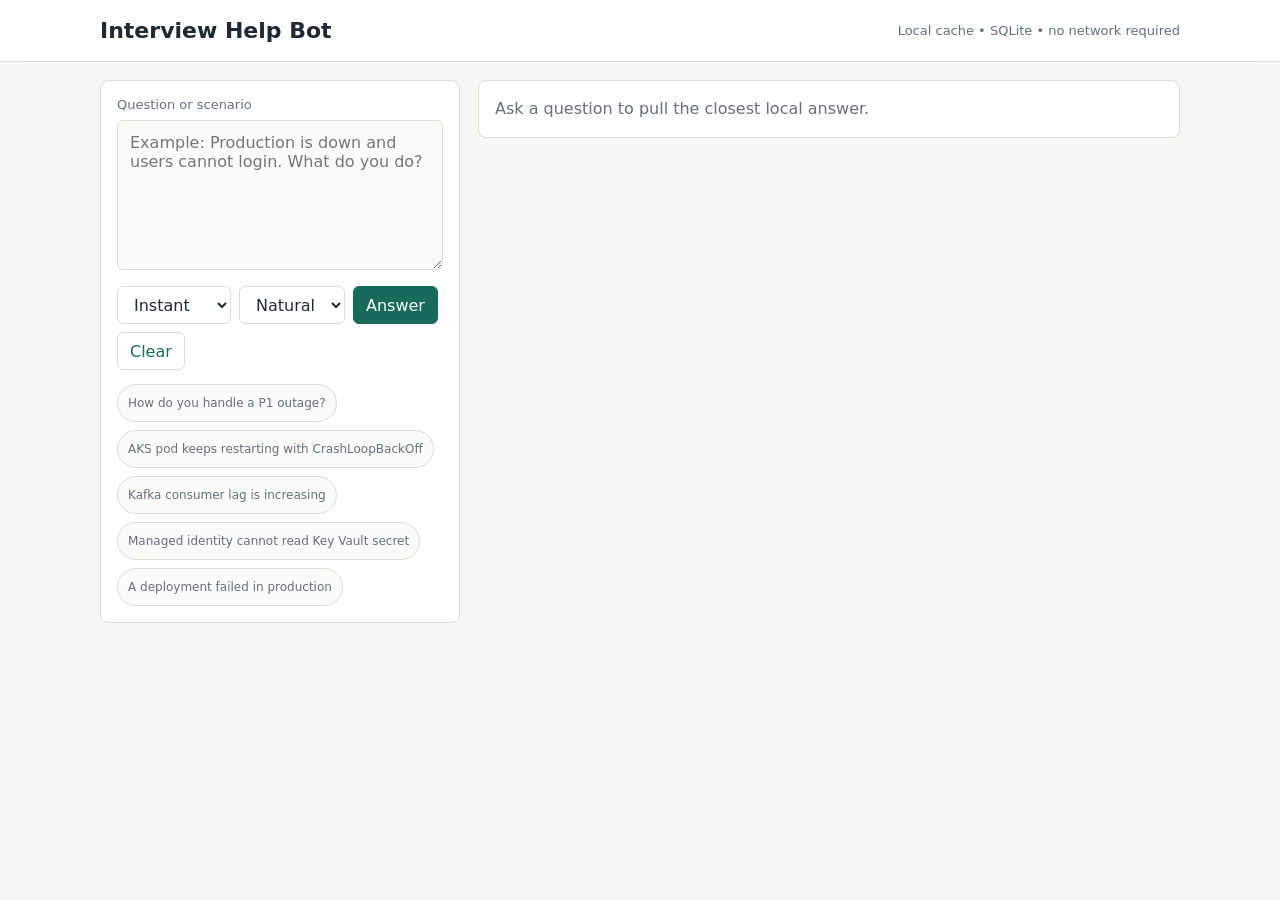
==== static/index.html @ cf2533ba "Harden API and add optional voice pipeline" ====
<!doctype html>
<html lang="en">
<head>
  <meta charset="utf-8">
  <meta name="viewport" content="width=device-width, initial-scale=1">
  <title>Interview Help Bot</title>
  <link rel="stylesheet" href="/static/styles.css">
</head>
<body>
  <header>
    <div class="wrap top">
      <h1>Interview Help Bot</h1>
      <div class="status">Local cache • SQLite • no network required</div>
    </div>
  </header>
  <main class="wrap">
    <aside>
      <label for="question">Question or scenario</label>
      <textarea id="question" placeholder="Example: Production is down and users cannot login. What do you do?"></textarea>
      <div class="controls">
        <select id="mode" aria-label="Answer mode">
          <option value="instant">Instant</option>
          <option value="detailed">Detailed</option>
        </select>
        <select id="voice" aria-label="Voice style">
          <option value="natural">Natural</option>
          <option value="raw">Raw</option>
        </select>
        <button class="primary" id="ask">Answer</button>
        <button class="secondary" id="clear">Clear</button>
      </div>
      <div class="chips" id="examples"></div>
    </aside>
    <section>
      <div id="result" class="empty">Ask a question to pull the closest local answer.</div>
    </section>
  </main>
  <script src="/static/app.js"></script>
</body>
</html>
---- static/styles.css ----
:root {
  color-scheme: light;
  --bg: #f7f8f5;
  --panel: #ffffff;
  --ink: #1f2933;
  --muted: #64707d;
  --line: #d9ded6;
  --accent: #176b5b;
  --accent-2: #8a4b22;
  --soft: #e8f2ef;
}

* { box-sizing: border-box; }

body {
  margin: 0;
  font-family: ui-sans-serif, system-ui, -apple-system, BlinkMacSystemFont, "Segoe UI", sans-serif;
  background: var(--bg);
  color: var(--ink);
}

header {
  border-bottom: 1px solid var(--line);
  background: rgba(255,255,255,.88);
  backdrop-filter: blur(10px);
  position: sticky;
  top: 0;
  z-index: 1;
}

.wrap { max-width: 1120px; margin: 0 auto; padding: 18px 20px; }
.top { display: flex; align-items: center; justify-content: space-between; gap: 16px; }
h1 { margin: 0; font-size: 22px; font-weight: 720; }
.status { color: var(--muted); font-size: 13px; }
main.wrap { display: grid; grid-template-columns: 360px 1fr; gap: 18px; align-items: start; }

section, aside {
  background: var(--panel);
  border: 1px solid var(--line);
  border-radius: 8px;
  padding: 16px;
}

label { display: block; font-size: 13px; color: var(--muted); margin-bottom: 8px; }

textarea {
  width: 100%;
  min-height: 150px;
  resize: vertical;
  border: 1px solid var(--line);
  border-radius: 6px;
  padding: 12px;
  font: inherit;
  color: var(--ink);
  background: #fbfcfa;
}

.controls { display: flex; gap: 8px; margin-top: 12px; align-items: center; flex-wrap: wrap; }

button, select {
  border: 1px solid var(--line);
  border-radius: 6px;
  background: #fff;
  color: var(--ink);
  font: inherit;
  height: 38px;
  padding: 0 12px;
}

button.primary { background: var(--accent); color: #fff; border-color: var(--accent); }
button.secondary { color: var(--accent); }
.chips { display: flex; gap: 8px; flex-wrap: wrap; margin-top: 14px; }
.chip { border: 1px solid var(--line); border-radius: 999px; padding: 6px 10px; font-size: 12px; color: var(--muted); background: #fbfcfa; cursor: pointer; }
.result { display: grid; gap: 12px; }
.match { border: 1px solid var(--line); border-radius: 8px; padding: 14px; background: #fff; }
.meta { display: flex; gap: 8px; flex-wrap: wrap; color: var(--muted); font-size: 13px; margin-bottom: 10px; }
.pill { background: var(--soft); color: var(--accent); border-radius: 999px; padding: 4px 8px; }
.answer { white-space: pre-wrap; line-height: 1.5; }
.keywords { margin-top: 12px; color: var(--muted); font-size: 13px; }
.memory { margin-top: 12px; border-top: 1px solid var(--line); padding-top: 10px; color: var(--accent-2); font-size: 13px; }
.empty { color: var(--muted); line-height: 1.5; }
.error { color: #9f2d20; }

@media (max-width: 820px) {
  main.wrap { grid-template-columns: 1fr; }
}
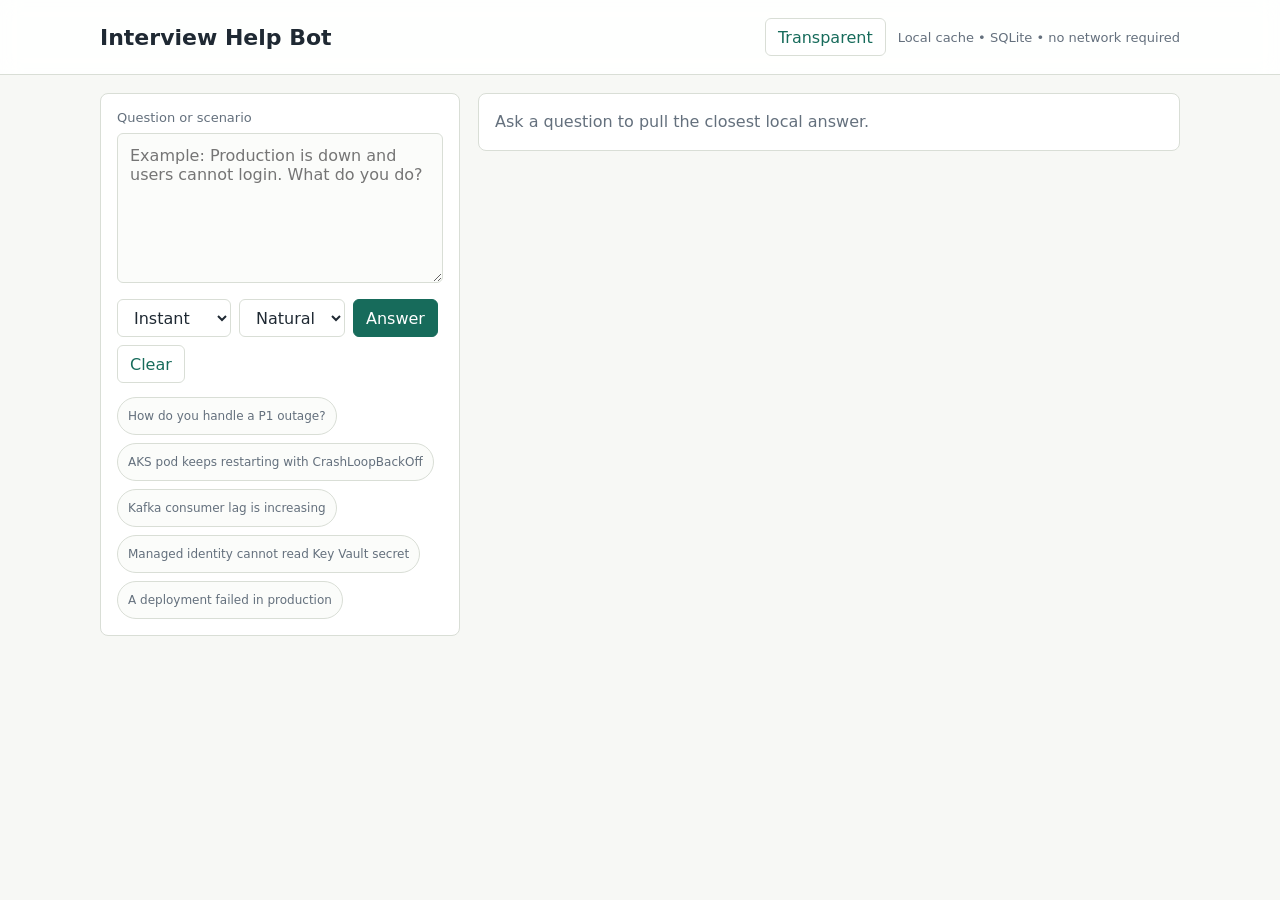
==== commit 88273e28: "Add private overlay and enriched DevOps question bank" ====
--- a/static/index.html
+++ b/static/index.html
@@ -10,7 +10,10 @@
   <header>
     <div class="wrap top">
       <h1>Interview Help Bot</h1>
-      <div class="status">Local cache • SQLite • no network required</div>
+      <div class="top-actions">
+        <button class="secondary" id="opacity-toggle" type="button" aria-pressed="false">Transparent</button>
+        <div class="status">Local cache • SQLite • no network required</div>
+      </div>
     </div>
   </header>
   <main class="wrap">
--- a/static/styles.css
+++ b/static/styles.css
@@ -19,6 +19,23 @@
   color: var(--ink);
 }
 
+body.transparent-mode {
+  background: transparent;
+}
+
+body.transparent-mode header,
+body.transparent-mode aside,
+body.transparent-mode section,
+body.transparent-mode .match {
+  opacity: .48;
+}
+
+body.transparent-mode textarea,
+body.transparent-mode button,
+body.transparent-mode select {
+  opacity: .72;
+}
+
 header {
   border-bottom: 1px solid var(--line);
   background: rgba(255,255,255,.88);
@@ -30,6 +47,7 @@
 
 .wrap { max-width: 1120px; margin: 0 auto; padding: 18px 20px; }
 .top { display: flex; align-items: center; justify-content: space-between; gap: 16px; }
+.top-actions { display: flex; align-items: center; gap: 12px; }
 h1 { margin: 0; font-size: 22px; font-weight: 720; }
 .status { color: var(--muted); font-size: 13px; }
 main.wrap { display: grid; grid-template-columns: 360px 1fr; gap: 18px; align-items: start; }
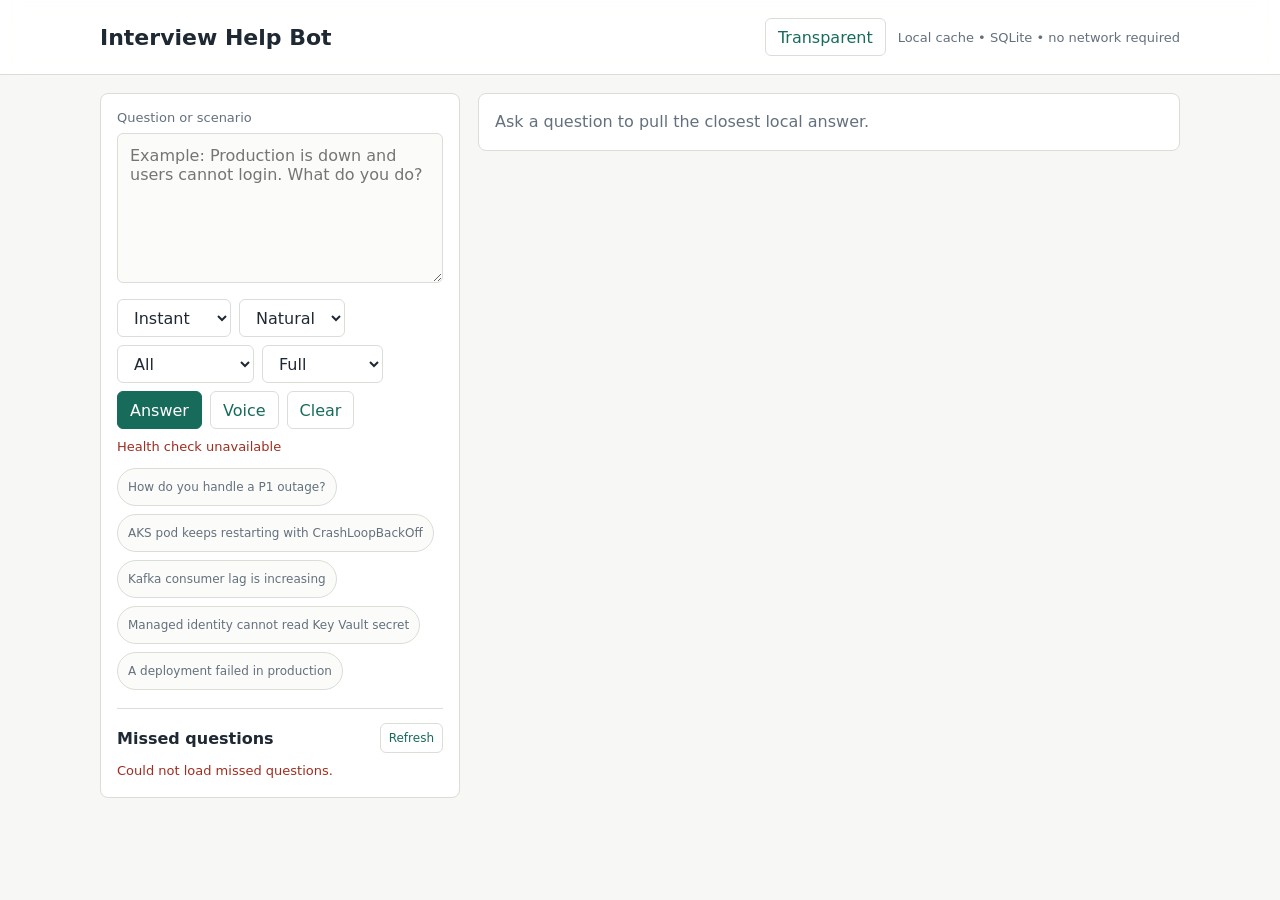
==== commit 5909b36e: "Improve interview bot matching and review workflow" ====
--- a/static/index.html
+++ b/static/index.html
@@ -29,10 +29,33 @@
           <option value="natural">Natural</option>
           <option value="raw">Raw</option>
         </select>
+        <select id="category-filter" aria-label="Focus area">
+          <option value="all">All</option>
+          <option value="devops">DevOps</option>
+          <option value="kubernetes">Kubernetes</option>
+          <option value="azure">Azure</option>
+          <option value="terraform">Terraform</option>
+          <option value="linux">Linux</option>
+          <option value="scenario">Scenario</option>
+          <option value="behavioral">Behavioral</option>
+        </select>
+        <select id="view" aria-label="View mode">
+          <option value="full">Full</option>
+          <option value="interview">Interview</option>
+        </select>
         <button class="primary" id="ask">Answer</button>
+        <button class="secondary" id="voice-input" type="button">Voice</button>
         <button class="secondary" id="clear">Clear</button>
       </div>
+      <div class="health" id="health">Checking library...</div>
       <div class="chips" id="examples"></div>
+      <div class="review-panel">
+        <div class="review-head">
+          <strong>Missed questions</strong>
+          <button class="secondary small" id="refresh-missed" type="button">Refresh</button>
+        </div>
+        <div id="missed" class="missed-list"></div>
+      </div>
     </aside>
     <section>
       <div id="result" class="empty">Ask a question to pull the closest local answer.</div>
--- a/static/styles.css
+++ b/static/styles.css
@@ -87,17 +87,29 @@
 
 button.primary { background: var(--accent); color: #fff; border-color: var(--accent); }
 button.secondary { color: var(--accent); }
+button.small { height: 30px; padding: 0 8px; font-size: 12px; }
 .chips { display: flex; gap: 8px; flex-wrap: wrap; margin-top: 14px; }
 .chip { border: 1px solid var(--line); border-radius: 999px; padding: 6px 10px; font-size: 12px; color: var(--muted); background: #fbfcfa; cursor: pointer; }
+.health { margin-top: 10px; color: var(--muted); font-size: 13px; }
+.health.ok { color: var(--accent); }
 .result { display: grid; gap: 12px; }
 .match { border: 1px solid var(--line); border-radius: 8px; padding: 14px; background: #fff; }
+.interview-match { font-size: 16px; }
 .meta { display: flex; gap: 8px; flex-wrap: wrap; color: var(--muted); font-size: 13px; margin-bottom: 10px; }
 .pill { background: var(--soft); color: var(--accent); border-radius: 999px; padding: 4px 8px; }
 .answer { white-space: pre-wrap; line-height: 1.5; }
+.primary-answer { margin-top: 12px; font-size: 17px; }
 .keywords { margin-top: 12px; color: var(--muted); font-size: 13px; }
 .memory { margin-top: 12px; border-top: 1px solid var(--line); padding-top: 10px; color: var(--accent-2); font-size: 13px; }
 .empty { color: var(--muted); line-height: 1.5; }
 .error { color: #9f2d20; }
+.review-panel { margin-top: 18px; border-top: 1px solid var(--line); padding-top: 14px; }
+.review-head { display: flex; justify-content: space-between; align-items: center; gap: 8px; margin-bottom: 8px; }
+.missed-list { display: grid; gap: 10px; }
+.missed-item { display: grid; gap: 6px; }
+.missed-question { height: auto; min-height: 32px; padding: 7px 9px; text-align: left; color: var(--ink); }
+.missed-answer { min-height: 72px; font-size: 13px; }
+.small-text { font-size: 13px; }
 
 @media (max-width: 820px) {
   main.wrap { grid-template-columns: 1fr; }
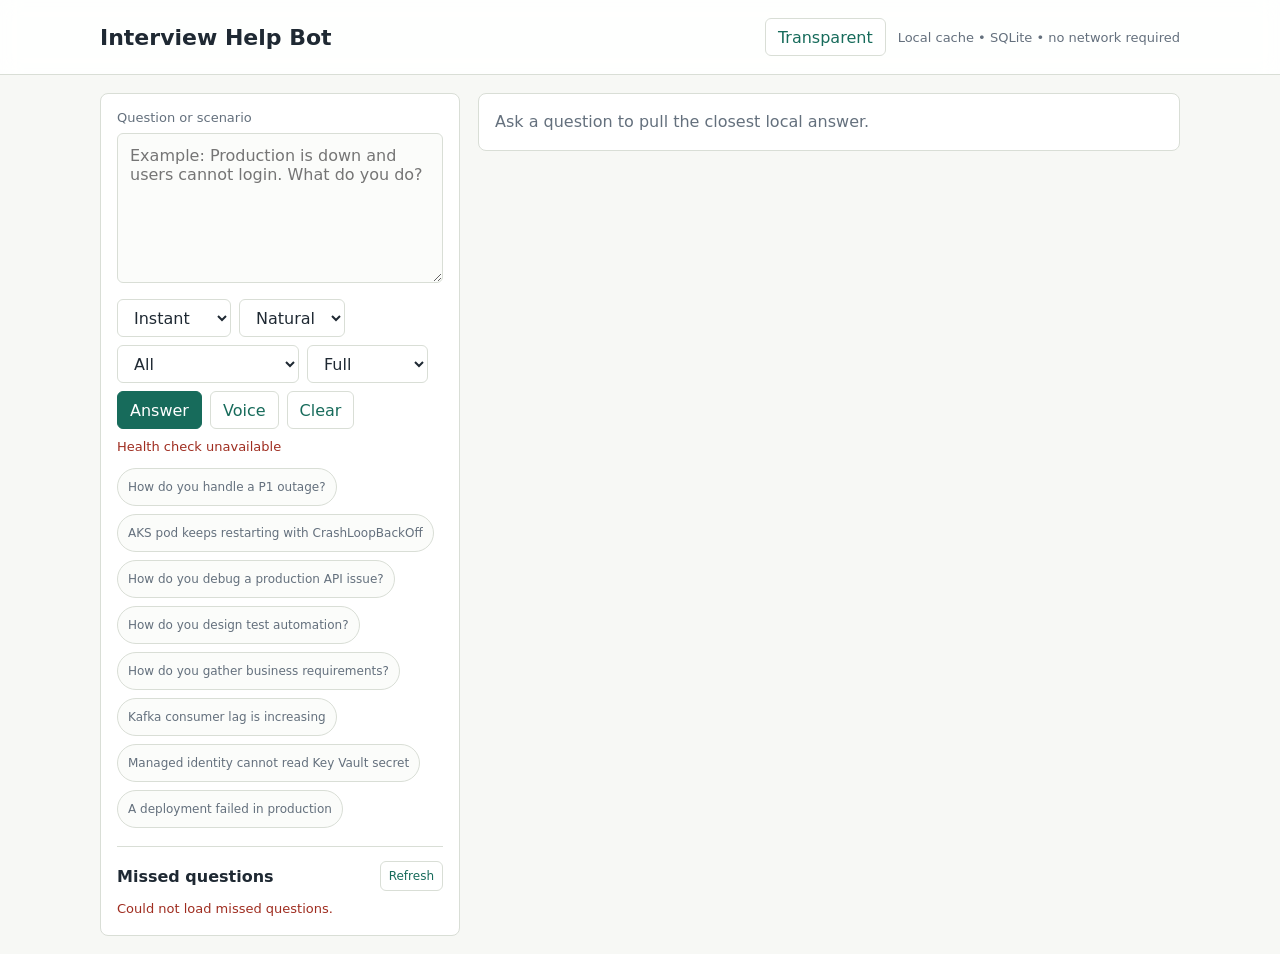
==== commit fe73fd6a: "Add multi-profession interview starter library" ====
--- a/static/index.html
+++ b/static/index.html
@@ -32,6 +32,16 @@
         <select id="category-filter" aria-label="Focus area">
           <option value="all">All</option>
           <option value="devops">DevOps</option>
+          <option value="developer">Developer</option>
+          <option value="qa">QA</option>
+          <option value="data_engineer">Data Engineer</option>
+          <option value="data_analyst">Data Analyst</option>
+          <option value="business_analyst">Business Analyst</option>
+          <option value="project_manager">Project Manager</option>
+          <option value="product_manager">Product Manager</option>
+          <option value="cybersecurity">Cybersecurity</option>
+          <option value="cloud_engineer">Cloud Engineer</option>
+          <option value="database_admin">Database Admin</option>
           <option value="kubernetes">Kubernetes</option>
           <option value="azure">Azure</option>
           <option value="terraform">Terraform</option>
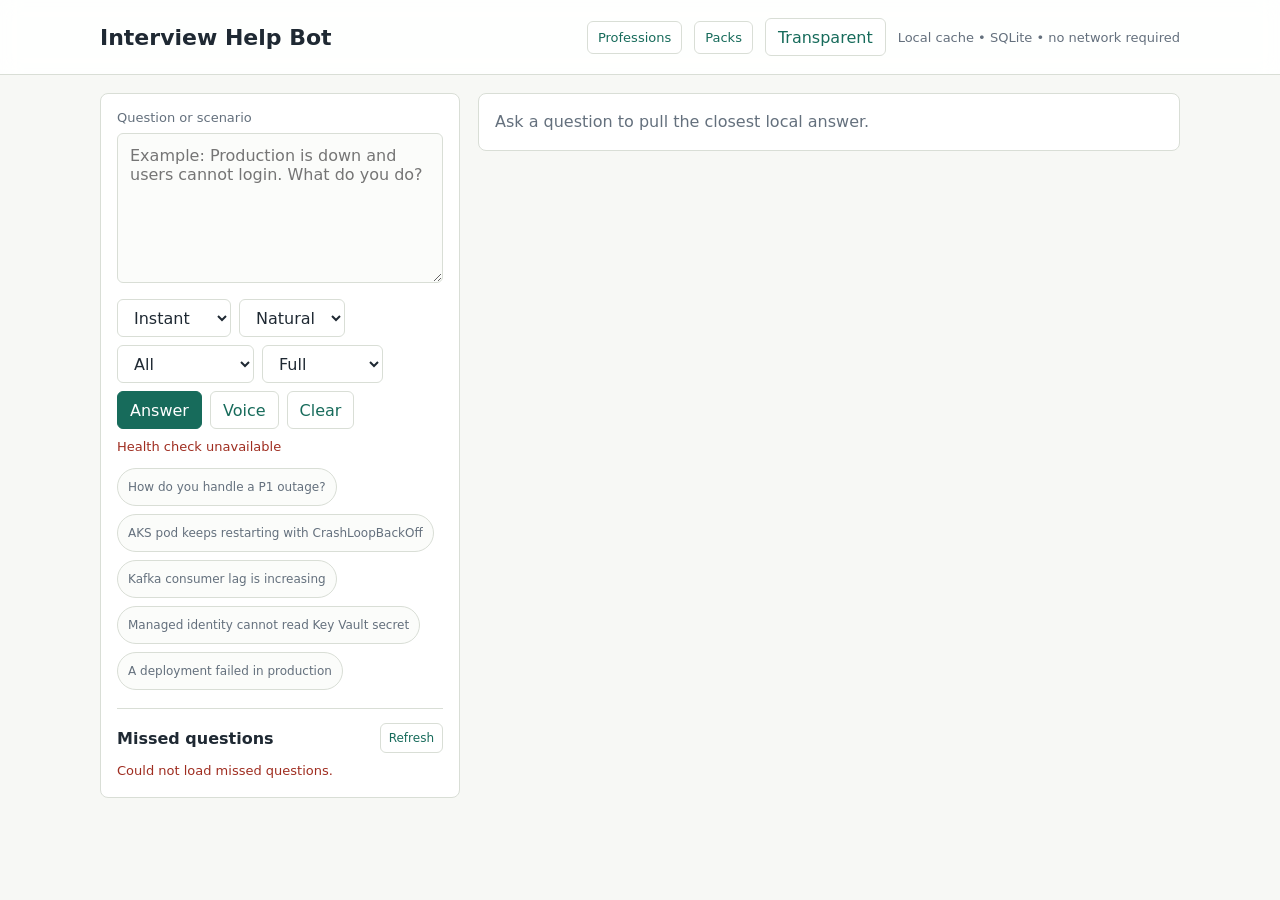
==== commit 1b95a1f2: "Add pack manager UI and tester setup" ====
--- a/static/index.html
+++ b/static/index.html
@@ -6,11 +6,13 @@
   <title>Interview Help Bot</title>
   <link rel="stylesheet" href="/static/styles.css">
 </head>
-<body>
+<body data-ui="devops">
   <header>
     <div class="wrap top">
       <h1>Interview Help Bot</h1>
       <div class="top-actions">
+        <a class="nav-link" href="/professions">Professions</a>
+        <a class="nav-link" href="/packs">Packs</a>
         <button class="secondary" id="opacity-toggle" type="button" aria-pressed="false">Transparent</button>
         <div class="status">Local cache • SQLite • no network required</div>
       </div>
@@ -32,16 +34,6 @@
         <select id="category-filter" aria-label="Focus area">
           <option value="all">All</option>
           <option value="devops">DevOps</option>
-          <option value="developer">Developer</option>
-          <option value="qa">QA</option>
-          <option value="data_engineer">Data Engineer</option>
-          <option value="data_analyst">Data Analyst</option>
-          <option value="business_analyst">Business Analyst</option>
-          <option value="project_manager">Project Manager</option>
-          <option value="product_manager">Product Manager</option>
-          <option value="cybersecurity">Cybersecurity</option>
-          <option value="cloud_engineer">Cloud Engineer</option>
-          <option value="database_admin">Database Admin</option>
           <option value="kubernetes">Kubernetes</option>
           <option value="azure">Azure</option>
           <option value="terraform">Terraform</option>
--- a/static/styles.css
+++ b/static/styles.css
@@ -48,6 +48,7 @@
 .wrap { max-width: 1120px; margin: 0 auto; padding: 18px 20px; }
 .top { display: flex; align-items: center; justify-content: space-between; gap: 16px; }
 .top-actions { display: flex; align-items: center; gap: 12px; }
+.nav-link { color: var(--accent); font-size: 13px; text-decoration: none; border: 1px solid var(--line); border-radius: 6px; padding: 8px 10px; background: #fff; }
 h1 { margin: 0; font-size: 22px; font-weight: 720; }
 .status { color: var(--muted); font-size: 13px; }
 main.wrap { display: grid; grid-template-columns: 360px 1fr; gap: 18px; align-items: start; }
@@ -68,6 +69,16 @@
   border: 1px solid var(--line);
   border-radius: 6px;
   padding: 12px;
+  font: inherit;
+  color: var(--ink);
+  background: #fbfcfa;
+}
+
+.text-input {
+  width: 100%;
+  border: 1px solid var(--line);
+  border-radius: 6px;
+  padding: 10px 12px;
   font: inherit;
   color: var(--ink);
   background: #fbfcfa;
@@ -110,6 +121,13 @@
 .missed-question { height: auto; min-height: 32px; padding: 7px 9px; text-align: left; color: var(--ink); }
 .missed-answer { min-height: 72px; font-size: 13px; }
 .small-text { font-size: 13px; }
+.pack-layout { grid-template-columns: 280px 1fr; }
+.pack-summary { display: grid; gap: 8px; margin-top: 16px; color: var(--muted); font-size: 13px; }
+.pack-table { width: 100%; border-collapse: collapse; font-size: 13px; }
+.pack-table th,
+.pack-table td { border-bottom: 1px solid var(--line); padding: 10px; text-align: left; vertical-align: top; }
+.pack-table th { color: var(--muted); font-weight: 650; background: #fbfcfa; }
+.pack-table code { color: var(--accent); }
 
 @media (max-width: 820px) {
   main.wrap { grid-template-columns: 1fr; }
